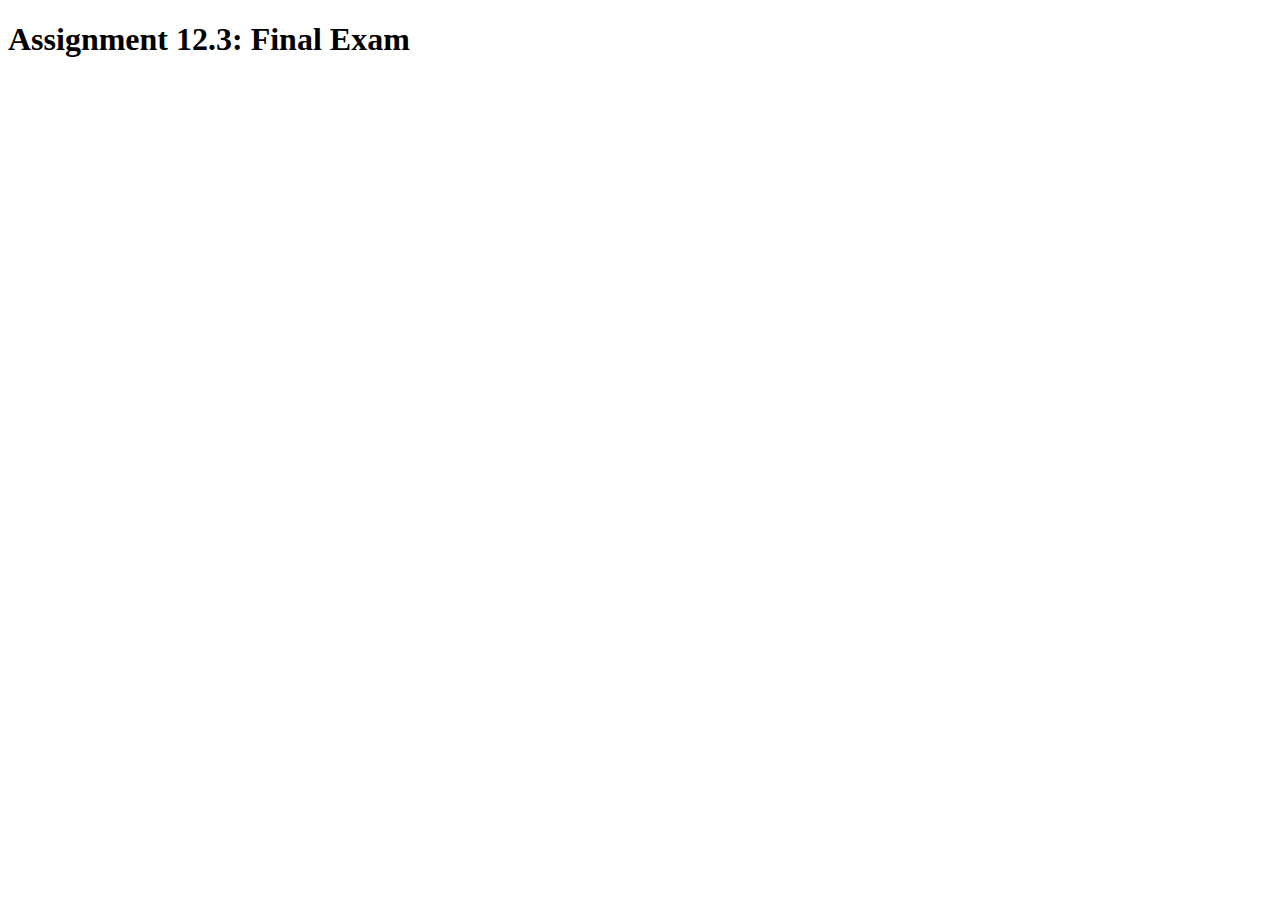
==== module-12/Trevino_Final.html @ e3cc4d5f "12" ====
<!DOCTYPE html>
<html lang="en">
<head>
    <!--Project title-->
    <title>CSD 340 Web Development with HTML and CSS</title>

    <!--Font Link to CSS sheet-->
    <link href="Trevino_EX6.css" type="text/css" rel="stylesheet"/>
        
    <!--Link to Google Font Kit-->
    <link rel="preconnect" href="https://fonts.googleapis.com">
    <link rel="preconnect" href="https://fonts.gstatic.com" crossorigin>
    <link href="https://fonts.googleapis.com/css2?family=Oswald:wght@300;500;700&family=Quattrocento:wght@400;700&display=swap" rel="stylesheet">
</head>

<body>
    <header>
        <!--Add an h1 tag with a text value of “Assignment 7.2: Build a Web Page - Part 5”-->
        <h1>Assignment 12.3: Final Exam</h1>
    </header> 

    <div id="container">

        <div class="hobbies">

        </div>

        <div class="experience">

        </div>

        <div class="Contact">

        </div>
    </div>

</body> 
</html>
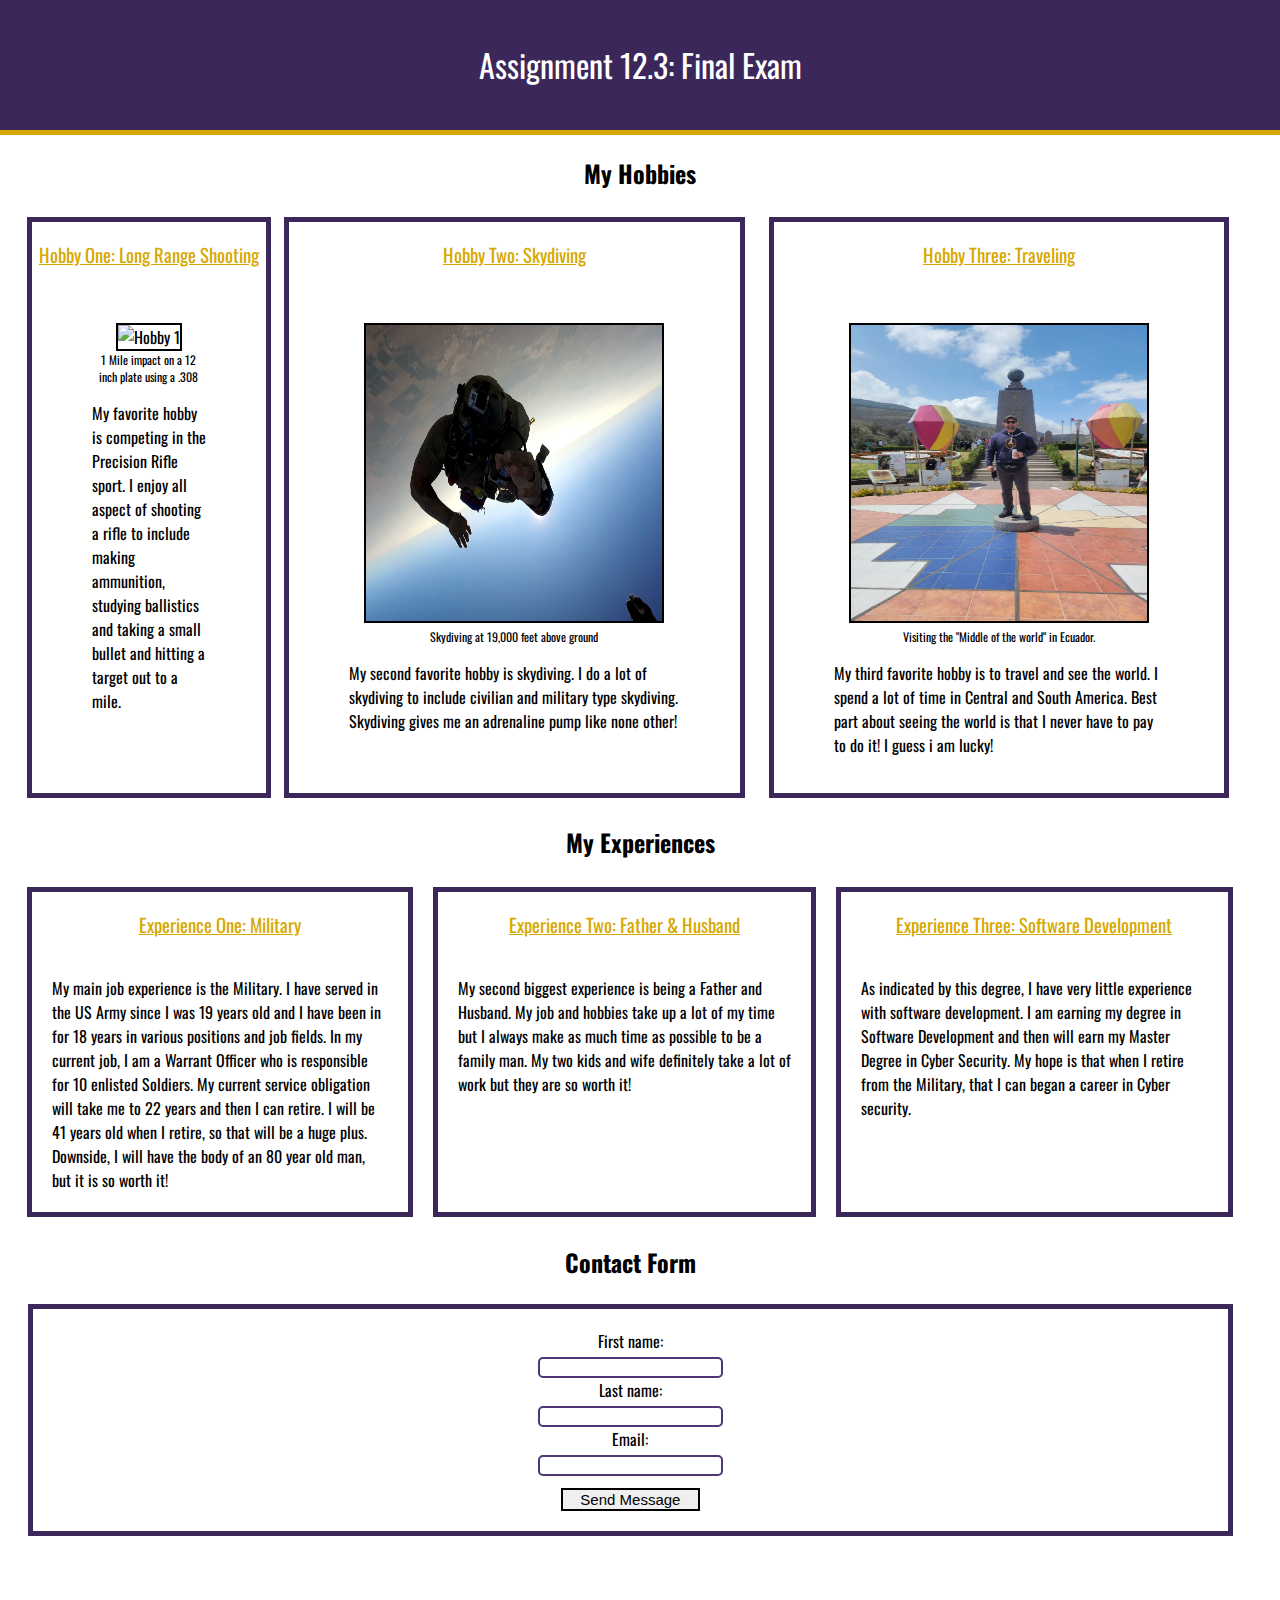
==== commit 2f9de2a3: "17JUL" ====
--- a/module-12/Trevino_Final.html
+++ b/module-12/Trevino_Final.html
@@ -5,7 +5,7 @@
     <title>CSD 340 Web Development with HTML and CSS</title>
 
     <!--Font Link to CSS sheet-->
-    <link href="Trevino_EX6.css" type="text/css" rel="stylesheet"/>
+    <link href="Trevino_Final.css" type="text/css" rel="stylesheet"/>
         
     <!--Link to Google Font Kit-->
     <link rel="preconnect" href="https://fonts.googleapis.com">
@@ -14,25 +14,151 @@
 </head>
 
 <body>
-    <header>
-        <!--Add an h1 tag with a text value of “Assignment 7.2: Build a Web Page - Part 5”-->
+    <header id="header">
         <h1>Assignment 12.3: Final Exam</h1>
     </header> 
 
     <div id="container">
+        <!--Main div for Hobbies-->
+        <div class="hobbies">
+            <h2>My Hobbies</h2>
+            <!--Grid elements-->
+            <div class="grid">
+                <!--Card 1-->
+                <div class="grid-card">
+                    <!--title-->
+                    <div class="card-title">
+                        <h3>Hobby One: Long Range Shooting</h3>
+                    </div>
+                    <!--Picture with caption-->
+                    <div class="card-content">
+                        <figure>
+                            <img src="pictures\sam_1mile.jpg" alt="Hobby 1">
+                            <figcaption>
+                                1 Mile impact on a 12 inch plate using a .308 
+                            </figcaption>
+                            <p>
+                                My favorite hobby is competing in the Precision Rifle sport. I enjoy all aspect of shooting a rifle to include 
+                                making ammunition, studying ballistics and taking a small bullet and hitting a target out to a mile.
+                            </p>
+                        </figure>
+                    </div>
+                </div>
+                
+                <!--Card 2-->
+                <div class="grid-card">
+                    <!--title-->
+                    <div class="card-title">
+                        <h3>Hobby Two: Skydiving</h3>
+                    </div>
+                    <!--Picture with caption-->
+                    <div class="card-content">
+                        <figure>
+                            <img src="pictures\sam_sky.jpg" alt="Hobby 2">
+                            <figcaption>
+                                Skydiving at 19,000 feet above ground 
+                            </figcaption>
+                            <p>
+                                My second favorite hobby is skydiving. I do a lot of skydiving to include civilian 
+                                and military type skydiving. Skydiving gives me an adrenaline pump like none other!
+                            </p>
+                        </figure>
+                    </div>
+                </div>
 
-        <div class="hobbies">
-
+                <!--Card 3-->
+                <div class="grid-card">
+                    <!--title-->
+                    <div class="card-title">
+                        <h3>Hobby Three: Traveling</h3>
+                    </div>
+                    <!--Picture with caption-->
+                    <div class="card-content">
+                        <figure>
+                            <img src="pictures\sam_ecu.jpg" alt="Hobby 3">
+                            <figcaption>
+                                Visiting the "Middle of the world" in Ecuador.
+                            </figcaption>
+                            <p>
+                                My third favorite hobby is to travel and see the world. I spend a lot of time in Central and South America. 
+                                Best part about seeing the world is that I never have to pay to do it! I guess i am lucky!
+                            </p>
+                        </figure>
+                    </div>
+                </div> 
+            </div>
         </div>
 
-        <div class="experience">
-
+        <!--Main div for the three images-->
+        <div id="experiences">
+            <h2>My Experiences</h2>
+            <!--Grid elements-->
+            <div class="grid">
+                <!--Card 1-->
+                <div class="grid-card">
+                        <!--Title-->
+                    <div class="card-title">
+                        <h3>Experience One: Military</h3>
+                    </div>
+                    <div class="card-content">
+                            My main job experience is the Military. I have served in the US Army since I was 19 years old and I have been in for 18 years in various positions and job fields.
+                            In my current job, I am a Warrant Officer who is responsible for 10 enlisted Soldiers. 
+                            My current service obligation will take me to 22 years and then I can retire. I will be 41 years old when I retire, so that 
+                            will be a huge plus. Downside, I will have the body of an 80 year old man, but it is so worth it!
+                    </div>
+                </div>
+                <!--Card 2-->
+                <div class="grid-card">
+                    <!--Title-->
+                    <div class="card-title">
+                        <h3>Experience Two: Father & Husband</h3>
+                    </div>
+                    <div class="card-content">
+                            My second biggest experience is being a Father and Husband. My job and hobbies take up a lot of my time but I always make
+                            as much time as possible to be a family man. My two kids and wife definitely take a lot of work but they are so worth it!
+                    </div>
+                </div>         
+                <!--Card 3-->
+                <div class="grid-card">
+                    <!--Title-->
+                    <div class="card-title">
+                        <h3>Experience Three: Software Development</h3>
+                    </div>
+                    <div class="card-content">
+                            As indicated by this degree, I have very little experience with software development. I am earning my degree in Software Development
+                            and then will earn my Master Degree in Cyber Security. My hope is that when I retire from the Military, that I can began a career in
+                            Cyber security.
+                    </div>
+                </div>
+            </div>
         </div>
 
-        <div class="Contact">
+        <div class="contact">
 
+            <div class="contact-card">
+
+                <div class="card-title">
+                    <h2>Contact Form</h2>
+
+                <div class="contact-content">
+                    <div class="form">
+                        <label for="txtFirstName">First name:</label> <br />
+                        <input type="text" id="txtFirstName" class="input" name="txtFirstName" />
+                    </div>
+                    <div class="form">
+                        <label for="txtLastName">Last name:</label> <br />
+                        <input type="text" id="txtLastName" class="input" name="txtLastName" />
+                    </div>
+                    <div class="form">
+                        <label for="txtEmail">Email:</label> <br />
+                        <input type="text" id="txtEmail" class="input" name="txtEmail" /> 
+                    </div>    
+                    <div class="form">
+                        <button type="submit" class="btn">Send Message</button>
+                    </div>
+                </div>
+            </div>
         </div>
     </div>
-
 </body> 
 </html>   --- a/module-12/Trevino_Final.css
+++ b/module-12/Trevino_Final.css
@@ -0,0 +1,121 @@
+html {
+    background-color: White;
+    box-sizing: border-box;
+}
+
+*, *:before, *:after {
+    box-sizing: inherit;
+}
+
+body {
+    margin: 0 auto;
+    font-family: 'Oswald', Verdana, Arial, sans-serif;
+}
+
+header {
+    background-color: #3c275a;
+    color: #fff;
+    padding: 20px;
+    text-align: center;
+    border-bottom: #d6a800 solid 5px;
+}
+
+h1 {
+    text-align: center;
+    font-family: Oswald, Verdana, Arial, sans-serif;
+    font-weight: 400;
+    color: white;
+}
+
+h2 {
+    text-align: center;
+    font-weight: bolder;
+}
+
+h3 {
+    text-align: center;
+    font-family: Oswald, Verdana, Arial, sans-serif;
+    font-weight: 400;
+    color: #d6a800;
+    text-decoration: underline;
+}
+
+p {
+    color: black;
+    text-align: left;
+    font-family: Oswald, Verdana, Arial, sans-serif;
+
+}
+
+.hobbies, .experiences {
+    min-height: 250px;
+}
+
+.grid {
+    display: grid;
+    grid-template-columns: auto auto auto;
+    padding: 1px;
+    margin: 2%;
+}
+
+.grid-card {
+    border: #3c275a solid 5px;
+    width: 95%;
+    align-content: inherit; 
+}
+
+.card-content {
+    padding: 20px;
+}
+
+img {
+    width: 300px;
+    height: 300px;
+    border: black solid 2px;
+}
+
+figure {
+    text-align: center;
+}
+
+figcaption {
+    font-family: Oswald, Verdana, Arial, sans-serif;
+    font-size: .75em;
+    font-weight: 400;
+    color: black;
+}
+
+.contact {
+    margin-top: 0px;
+    margin-bottom: 5%;
+    margin-right: 3.7%;
+    margin-left: 2.2%;
+    text-align: center;
+    
+}
+
+.contact-content {
+    border: #3c275a solid 5px;
+    padding: 20px;
+    margin-top: 2%;
+}
+
+.input{
+    border: #4F3674 solid 2px;
+    border-radius: 5px;
+    box-sizing: border-box;
+}
+
+.input:hover{
+    background-color: #D6A800;
+    cursor:auto;
+}
+
+.btn{
+    margin-top: 1%;
+    font-size: 15px;
+    padding-left: 1.5%;
+    padding-right: 1.5%;
+    font-weight: 400;
+    border: black solid 2px;
+}
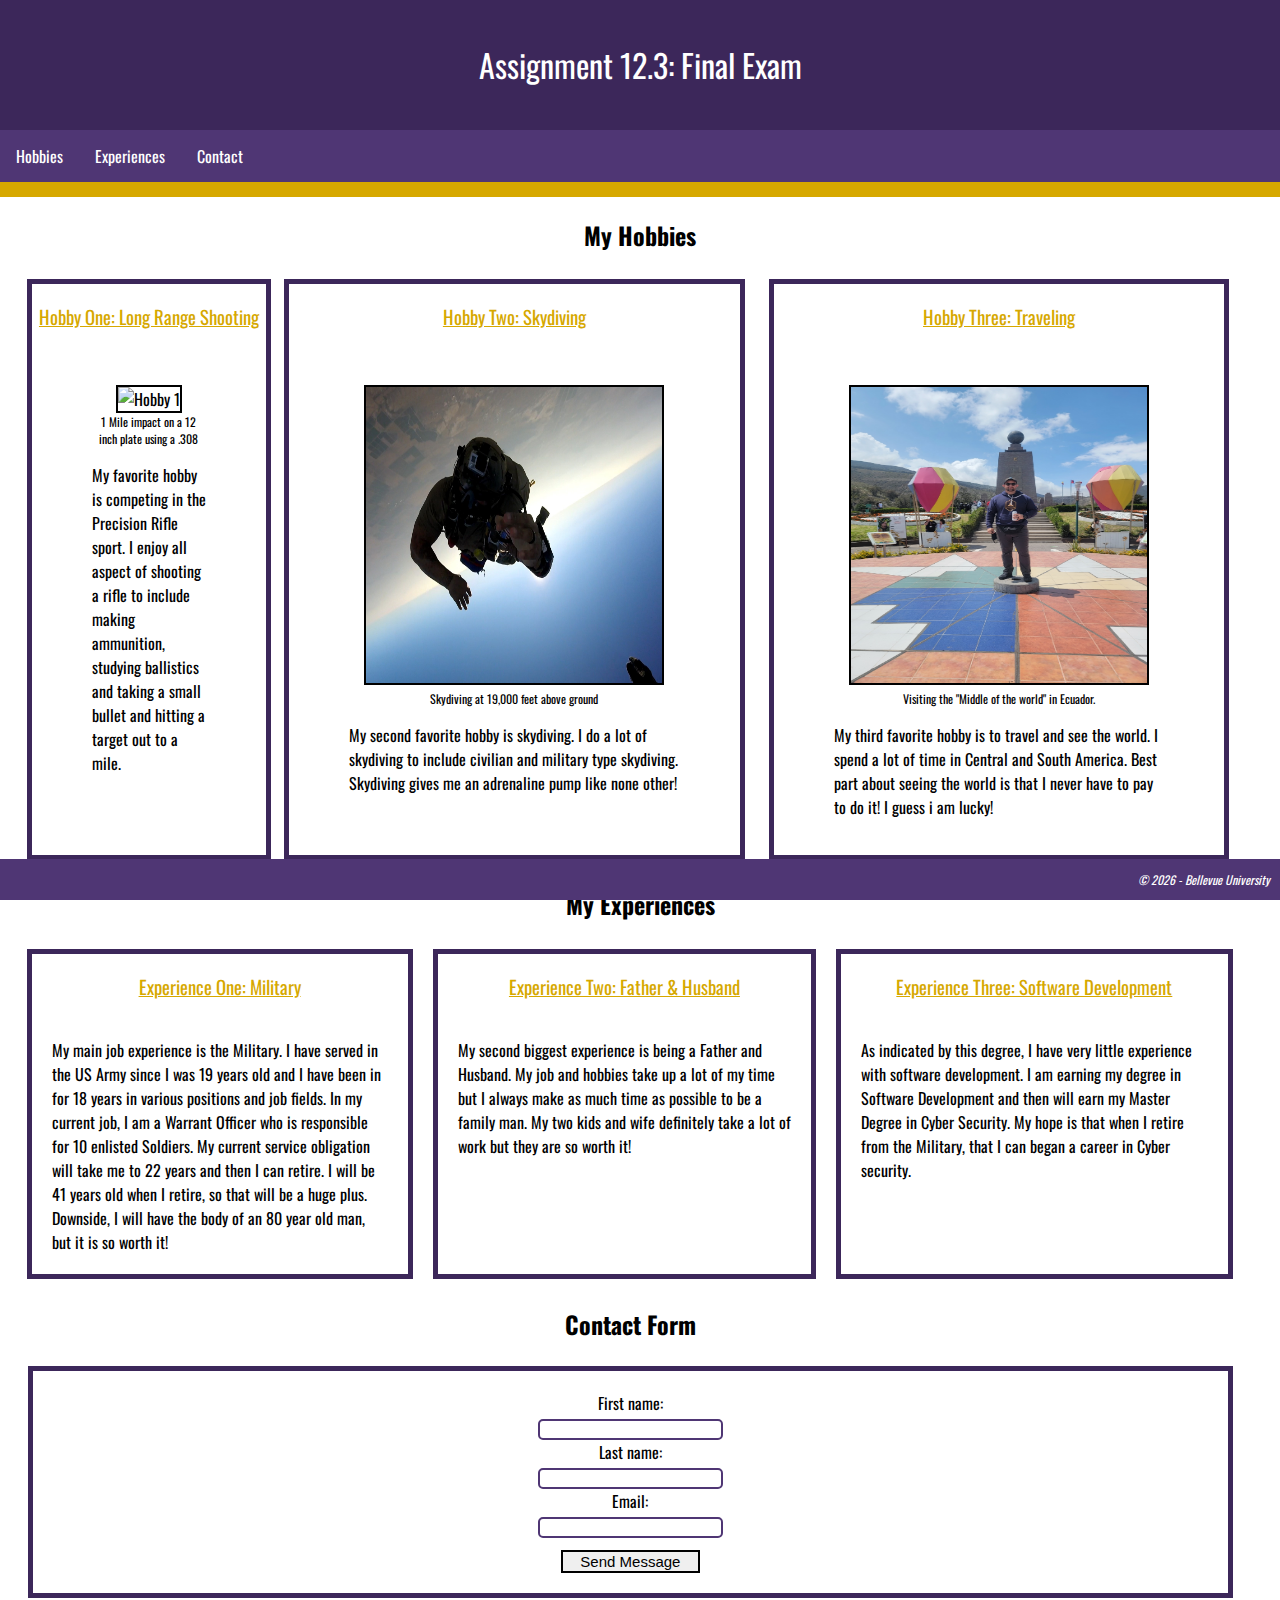
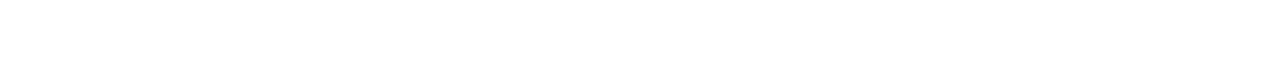
==== commit ca41b0ac: "18jul" ====
--- a/module-12/Trevino_Final.html
+++ b/module-12/Trevino_Final.html
@@ -18,9 +18,16 @@
         <h1>Assignment 12.3: Final Exam</h1>
     </header> 
 
+    <div id="navbar">
+        <!--three anchor tags with an href of # and text values of Hobbies, Experiences, and Contact-->
+        <a href="#Hobbies">Hobbies</a>
+        <a href="#Experiences">Experiences</a>
+        <a href="#Contact">Contact</a>
+    </div>
+
     <div id="container">
         <!--Main div for Hobbies-->
-        <div class="hobbies">
+        <div class="hobbies" id="Hobbies">
             <h2>My Hobbies</h2>
             <!--Grid elements-->
             <div class="grid">
@@ -90,7 +97,7 @@
         </div>
 
         <!--Main div for the three images-->
-        <div id="experiences">
+        <div class="experiences" id="Experiences">
             <h2>My Experiences</h2>
             <!--Grid elements-->
             <div class="grid">
@@ -133,7 +140,7 @@
             </div>
         </div>
 
-        <div class="contact">
+        <div class="contact" id="Contact">
 
             <div class="contact-card">
 
@@ -160,5 +167,12 @@
             </div>
         </div>
     </div>
+
+    <footer>
+        <p>
+        <!--Display the current year using the document.write function document.write(new Date().getFullYear())-->
+            &copy; <script>document.write(new Date().getFullYear());</script> - <a href="https://www.bellevue.edu/" target="_blank">Bellevue University</a>
+        </p>   
+    </footer>
 </body> 
 </html>   --- a/module-12/Trevino_Final.css
+++ b/module-12/Trevino_Final.css
@@ -17,7 +17,27 @@
     color: #fff;
     padding: 20px;
     text-align: center;
-    border-bottom: #d6a800 solid 5px;
+}
+
+#navbar {
+    overflow: hidden;
+    background-color: #4F3674;
+    border-bottom: 15px solid;
+    border-color: #D6A800;
+}
+
+#navbar a {
+    float: left;
+    display: block;
+    color: white;
+    text-align: center;
+    padding: 14px 16px;
+    text-decoration: none;
+}
+
+#navbar a:hover {
+    background-color: #D6A800;
+    color: #4F3674;
 }
 
 h1 {
@@ -119,3 +139,29 @@
     font-weight: 400;
     border: black solid 2px;
 }
+
+footer {
+    background-color: #4F3674;
+    position: fixed;
+    bottom: 0%;
+    left: 0;
+    width: 100%;
+}
+
+footer p {
+    color: white;
+    font-weight: 400;
+    float: right;
+    padding-right: 10px;
+    font-style: italic;
+    font-size: .75em;
+}
+
+footer a {
+    text-decoration: none;
+    color: white;
+}
+
+footer a:hover {
+    text-decoration: underline;
+}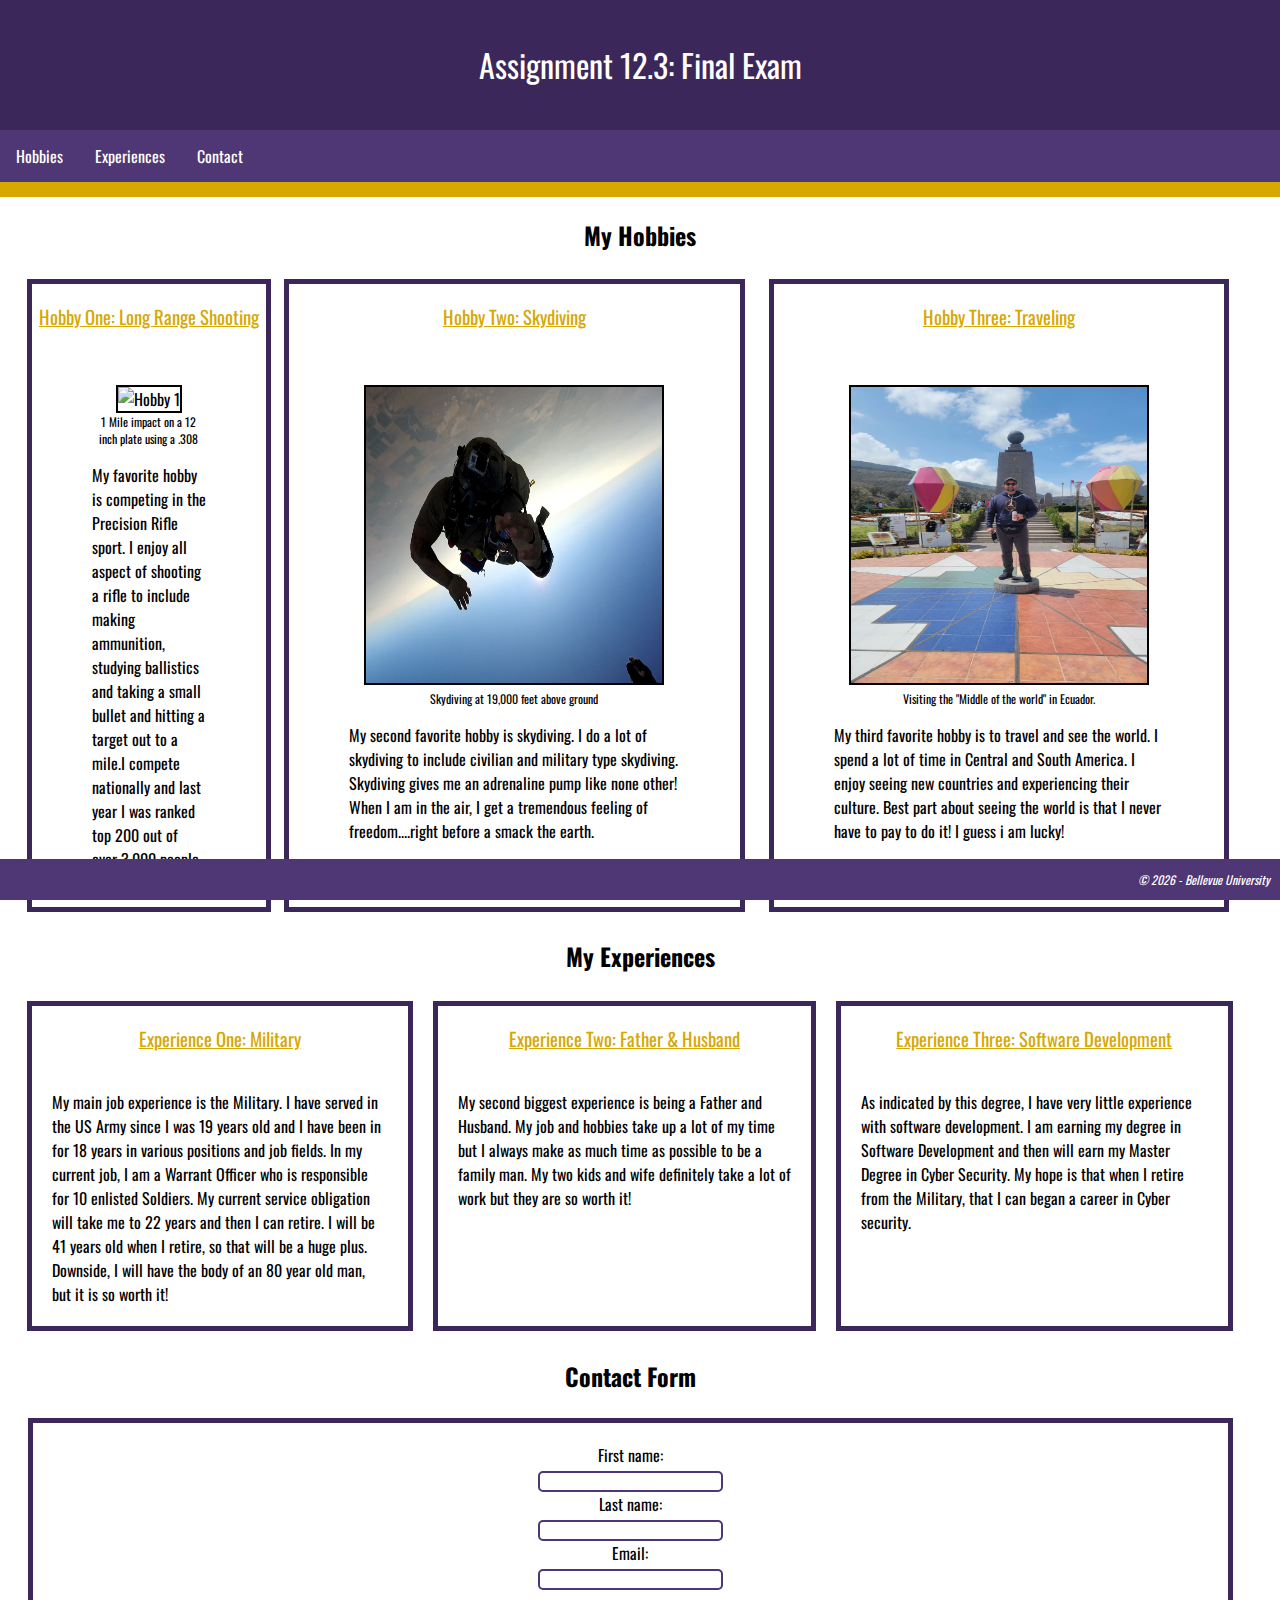
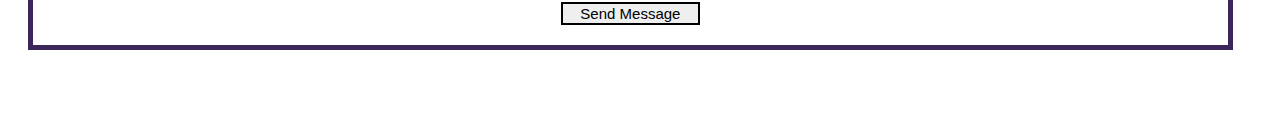
==== commit 48c5ac1a: "20jul" ====
--- a/module-12/Trevino_Final.html
+++ b/module-12/Trevino_Final.html
@@ -46,7 +46,8 @@
                             </figcaption>
                             <p>
                                 My favorite hobby is competing in the Precision Rifle sport. I enjoy all aspect of shooting a rifle to include 
-                                making ammunition, studying ballistics and taking a small bullet and hitting a target out to a mile.
+                                making ammunition, studying ballistics and taking a small bullet and hitting a target out to a mile.I compete 
+                                nationally and last year I was ranked top 200 out of over 3,000 people.
                             </p>
                         </figure>
                     </div>
@@ -67,7 +68,8 @@
                             </figcaption>
                             <p>
                                 My second favorite hobby is skydiving. I do a lot of skydiving to include civilian 
-                                and military type skydiving. Skydiving gives me an adrenaline pump like none other!
+                                and military type skydiving. Skydiving gives me an adrenaline pump like none other! When I am in the air, 
+                                I get a tremendous feeling of freedom....right before a smack the earth.
                             </p>
                         </figure>
                     </div>
@@ -87,7 +89,8 @@
                                 Visiting the "Middle of the world" in Ecuador.
                             </figcaption>
                             <p>
-                                My third favorite hobby is to travel and see the world. I spend a lot of time in Central and South America. 
+                                My third favorite hobby is to travel and see the world. I spend a lot of time in Central and South America.
+                                I enjoy seeing new countries and experiencing their culture. 
                                 Best part about seeing the world is that I never have to pay to do it! I guess i am lucky!
                             </p>
                         </figure>
@@ -96,7 +99,7 @@
             </div>
         </div>
 
-        <!--Main div for the three images-->
+        <!--Main div for Experiences-->
         <div class="experiences" id="Experiences">
             <h2>My Experiences</h2>
             <!--Grid elements-->
@@ -140,6 +143,7 @@
             </div>
         </div>
 
+        <!--Main Div for Contact-->
         <div class="contact" id="Contact">
 
             <div class="contact-card">
@@ -168,6 +172,7 @@
         </div>
     </div>
 
+    <!--Footer-->
     <footer>
         <p>
         <!--Display the current year using the document.write function document.write(new Date().getFullYear())-->
--- a/module-12/Trevino_Final.css
+++ b/module-12/Trevino_Final.css
@@ -67,6 +67,7 @@
 
 }
 
+/* Hobbies / Experiences */
 .hobbies, .experiences {
     min-height: 250px;
 }
@@ -105,6 +106,7 @@
     color: black;
 }
 
+/* Contact Card */
 .contact {
     margin-top: 0px;
     margin-bottom: 5%;
@@ -140,6 +142,7 @@
     border: black solid 2px;
 }
 
+/* Footer CSS */
 footer {
     background-color: #4F3674;
     position: fixed;
